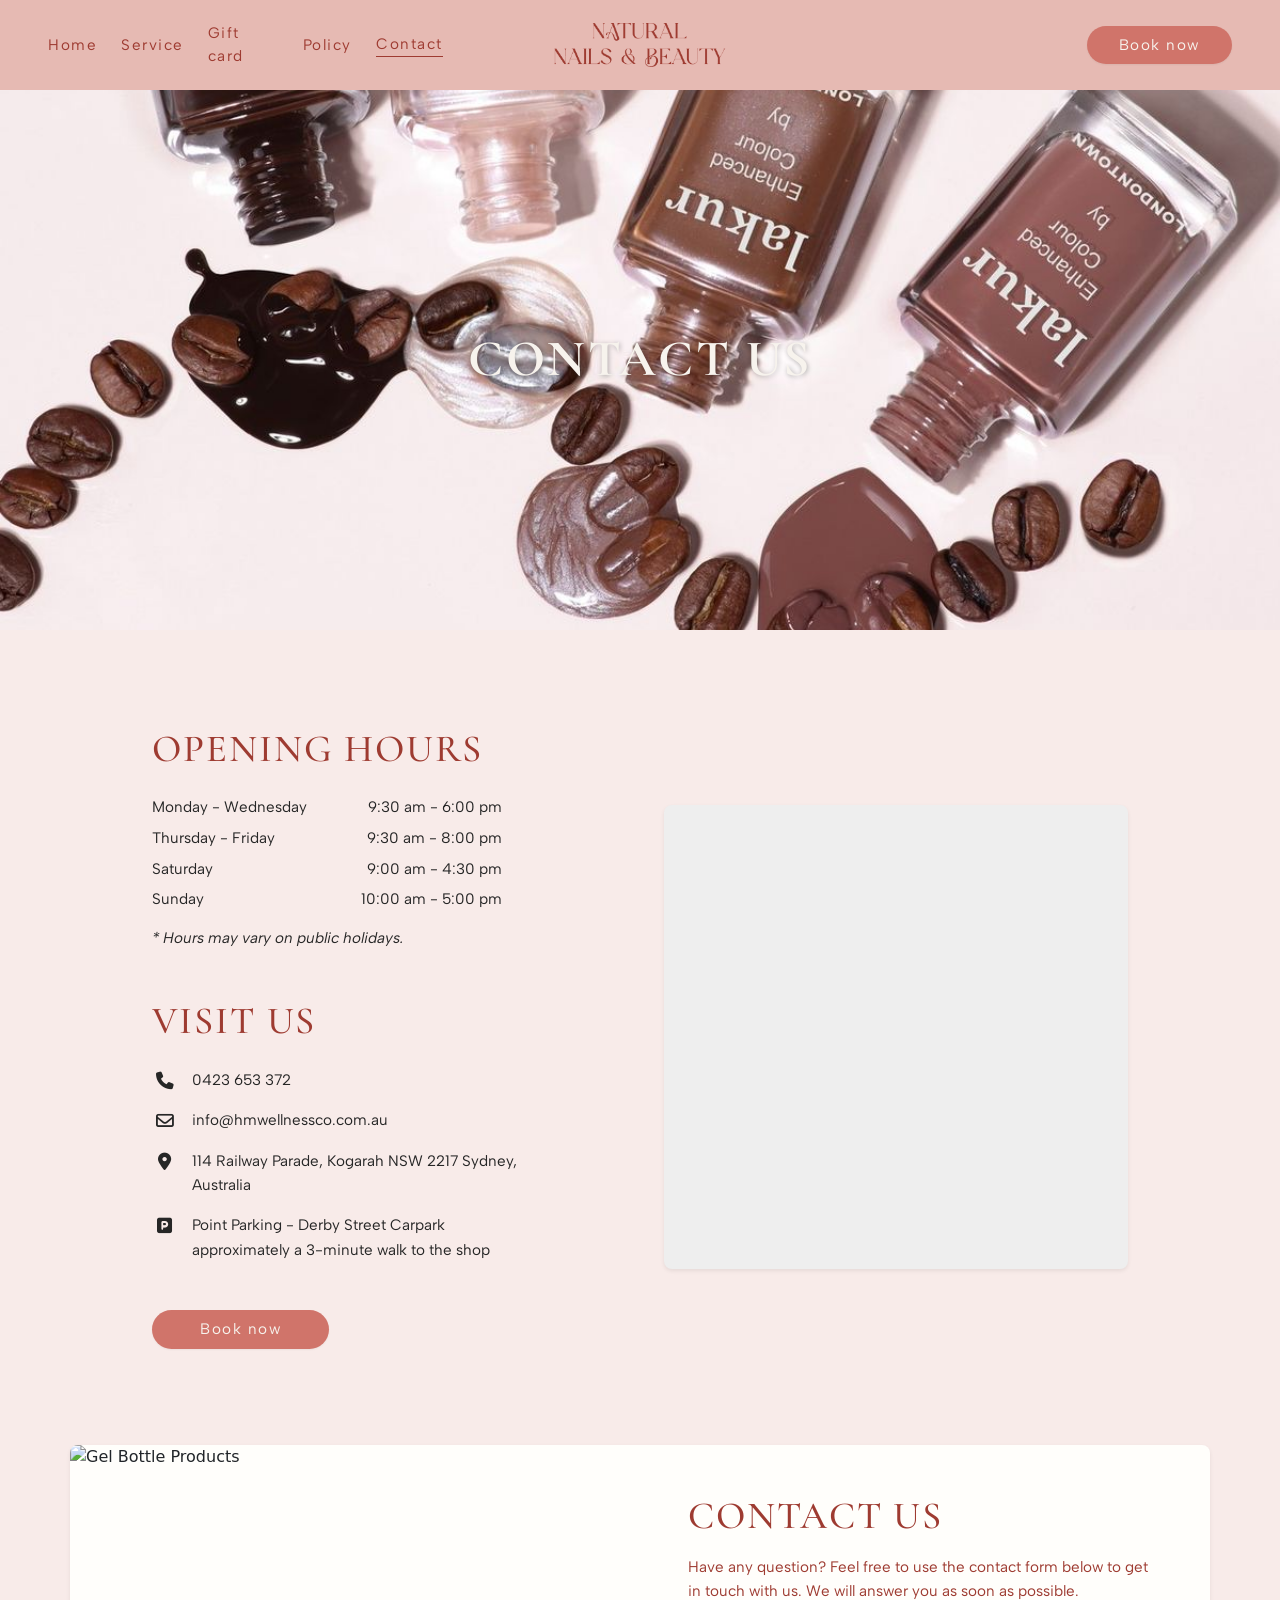
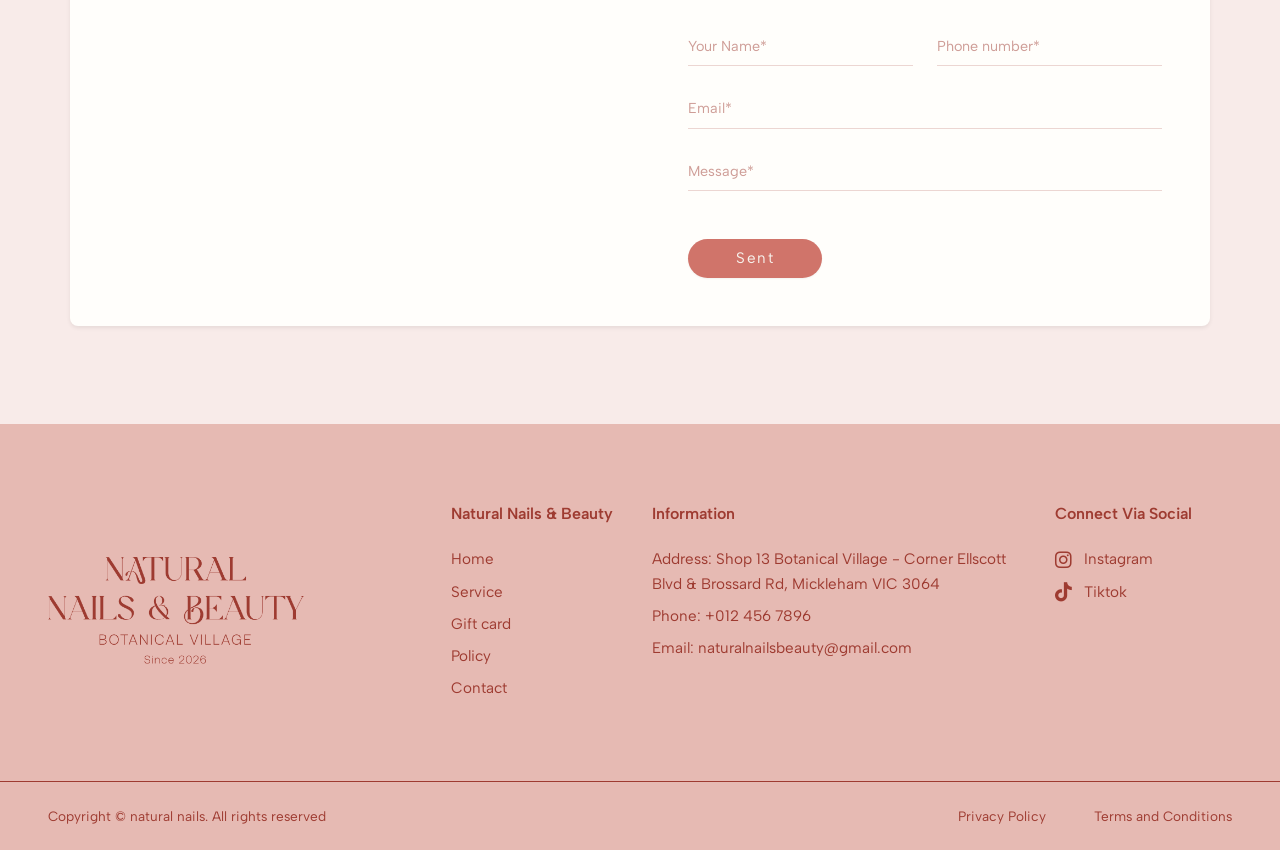
==== contact.html @ 35af9a2f "done contact" ====
<!DOCTYPE html>
<html lang="en">

<head>
    <meta charset="utf-8">
    <meta name="viewport" content="width=device-width, initial-scale=1.0">
    <title>NATURAL NAILS & BEAUTY</title>

    <link rel="stylesheet" href="assets/bootstrap/css/bootstrap.css" />
    <link
        href="https://fonts.googleapis.com/css2?family=Albert+Sans:wght@300;400;600;700&family=Cormorant+Garamond:ital,wght@0,300;0,400;0,500;0,600;0,700;1,300&family=Plus+Jakarta+Sans:wght@300;400;600;700&display=swap"
        rel="stylesheet">
    <link rel="stylesheet" href="https://cdnjs.cloudflare.com/ajax/libs/font-awesome/6.4.0/css/all.min.css" />
    <link href="assets/css/style.css" rel="stylesheet">
    <link href="assets/css/policy.css" rel="stylesheet">
    <link href="assets/css/contact.css" rel="stylesheet">
</head>

<body>
    <header class="fixed-top w-100 header-custom d-flex justify-content-between align-items-center px-4 px-md-5">
        <nav class="d-flex align-items-center gap-3 gap-md-4 w-33 desktop-nav" id="mainNav">
            <a class="nav-link-custom" href="index.html">Home</a>
            <a class="nav-link-custom" href="services.html">Service</a>
            <a class="nav-link-custom" href="giftcard.html">Gift card</a>
            <a class="nav-link-custom" href="policy.html">Policy</a>
            <a class="nav-link-custom nav-link-active" href="contact.html">Contact</a>
        </nav>

        <div class="logo-wrapper d-flex justify-content-center w-33">
            <a href="index.html">
                <img src="assets/images/logo.png" alt="Natural Nails & Beauty Logo" class="logo-img">
            </a>
        </div>

        <div class="w-33 d-flex justify-content-end desktop-nav">
            <button class="btn-custom">Book now</button>
        </div>

        <button class="hamburger-btn d-none" id="hamburgerBtn" aria-label="Toggle menu">
            <span></span>
            <span></span>
            <span></span>
        </button>
    </header>

    <section class="contact-banner-section d-flex justify-content-center align-items-center text-center px-3">
        <img src="assets/images/background4.png" alt="Service Banner" class="hero-bg-img">

        <div class="hero-content">
            <h1 class="hero-title text-uppercase mb-0">
                CONTACT US
            </h1>
        </div>
    </section>

    <section class="contact-info-section py-5">
        <div class="container contact-container py-4 py-md-5">
            <div class="row gx-lg-5 align-items-center">
                
                <div class="col-12 col-md-6 mb-5 mb-md-0 contact-details-col">
                    
                    <div class="mb-5">
                        <h2 class="contact-heading text-uppercase mb-4">OPENING HOURS</h2>
                        <div class="d-flex flex-column gap-2 hours-list">
                            <div class="d-flex justify-content-between">
                                <span>Monday - Wednesday</span>
                                <span>9:30 am - 6:00 pm</span>
                            </div>
                            <div class="d-flex justify-content-between">
                                <span>Thursday - Friday</span>
                                <span>9:30 am - 8:00 pm</span>
                            </div>
                            <div class="d-flex justify-content-between">
                                <span>Saturday</span>
                                <span>9:00 am - 4:30 pm</span>
                            </div>
                            <div class="d-flex justify-content-between">
                                <span>Sunday</span>
                                <span>10:00 am - 5:00 pm</span>
                            </div>
                        </div>
                        <p class="hours-note mt-3 mb-0">* Hours may vary on public holidays.</p>
                    </div>

                    <div>
                        <h2 class="contact-heading text-uppercase mb-4">VISIT US</h2>
                        <ul class="visit-list list-unstyled d-flex flex-column gap-3 mb-5">
                            <li class="d-flex align-items-start">
                                <i class="fa-solid fa-phone contact-icon mt-1"></i>
                                <span>0423 653 372</span>
                            </li>
                            <li class="d-flex align-items-start">
                                <i class="fa-regular fa-envelope contact-icon mt-1"></i>
                                <span>info@hmwellnessco.com.au</span>
                            </li>
                            <li class="d-flex align-items-start">
                                <i class="fa-solid fa-location-dot contact-icon mt-1"></i>
                                <span>114 Railway Parade, Kogarah NSW 2217 Sydney,<br>Australia</span>
                            </li>
                            <li class="d-flex align-items-start">
                                <i class="fa-solid fa-parking contact-icon mt-1"></i>
                                <span>Point Parking - Derby Street Carpark<br>approximately a 3-minute walk to the shop</span>
                            </li>
                        </ul>
                        
                        <button class="btn-custom px-5 py-2">Book now</button>
                    </div>

                </div>

                <div class="col-12 col-md-6">
                    <div class="map-wrapper shadow-sm">
                        <iframe 
                            src="https://www.google.com/maps/embed?pb=!1m18!1m12!1m3!1d3309.843058474272!2d151.1311025757235!3d-33.95484807319409!2m3!1f0!2f0!3f0!3m2!1i1024!2i768!4f13.1!3m3!1m2!1s0x6b12b9d2ab890e71%3A0x6d9f8c88716b17c1!2s114%20Railway%20Pde%2C%20Kogarah%20NSW%202217%2C%20Australia!5e0!3m2!1sen!2s!4v1714445678901!5m2!1sen!2s" 
                            width="100%" 
                            height="100%" 
                            style="border:0;" 
                            allowfullscreen="" 
                            loading="lazy" 
                            referrerpolicy="no-referrer-when-downgrade">
                        </iframe>
                    </div>
                </div>

            </div>
        </div>
    </section>

    <section class="contact-section">
        <div class="container custom-container shadow-sm p-0 contact-wrapper">
            <div class="row g-0">
                <div class="col-12 col-md-6">
                    <div class="contact-img-box">
                        <img src="assets/images/contact.png" alt="Gel Bottle Products" class="img-fluid w-100 h-100 object-fit-cover">
                    </div>
                </div>
                
                <div class="col-12 col-md-6 d-flex align-items-center">
                    <div class="contact-form-box p-4 p-md-5 p-lg-5">
                        <h2 class="contact-title text-uppercase mb-3">CONTACT US</h2>
                        <p class="contact-subtitle mb-4">
                            Have any question? Feel free to use the contact form below to get in touch with us. We will answer you as soon as possible.
                        </p>
                        
                        <form action="#" method="POST">
                            <div class="row mb-4">
                                <div class="col-12 col-md-6 mb-4 mb-md-0">
                                    <input type="text" class="form-control custom-input" placeholder="Your Name*" required>
                                </div>
                                <div class="col-12 col-md-6">
                                    <input type="tel" class="form-control custom-input" placeholder="Phone number*" required>
                                </div>
                            </div>
                            
                            <div class="mb-4">
                                <input type="email" class="form-control custom-input" placeholder="Email*" required>
                            </div>
                            
                            <div class="mb-5">
                                <input type="text" class="form-control custom-input" placeholder="Message*" required>
                            </div>
                            <button type="submit" class="btn-custom px-5">Sent</button>
                        </form>
                    </div>
                </div>
            </div>
        </div>
    </section>

    <footer class="footer-section">
        <div class="container-fluid px-4 px-md-5">
            <div class="row footer-top">
                <div
                    class="col-12 col-lg-4 mb-5 mb-lg-0 footer-brand-col d-flex align-items-center justify-content-center justify-content-lg-start">
                    <a href="index.html" class="d-inline-block">
                        <img src="assets/images/footer-logo.png" alt="Natural Nails & Beauty Logo"
                            class="footer-logo-img">
                    </a>
                </div>

                <div class="col-6 col-md-4 col-lg-2 mb-4 mb-md-0">
                    <h4 class="footer-title">Natural Nails & Beauty</h4>
                    <ul class="footer-links list-unstyled">
                        <li><a href="index.html">Home</a></li>
                        <li><a href="services.html">Service</a></li>
                        <li><a href="giftcard.html">Gift card</a></li>
                        <li><a href="policy.html">Policy</a></li>
                        <li><a href="contact.html">Contact</a></li>
                    </ul>
                </div>

                <div class="col-6 col-md-5 col-lg-4 mb-4 mb-md-0">
                    <h4 class="footer-title">Information</h4>
                    <ul class="footer-info list-unstyled">
                        <li>Address: Shop 13 Botanical Village - Corner Ellscott Blvd & Brossard Rd, Mickleham VIC 3064
                        </li>
                        <li>Phone: +012 456 7896</li>
                        <li>Email: naturalnailsbeauty@gmail.com</li>
                    </ul>
                </div>

                <div class="col-12 col-md-3 col-lg-2">
                    <h4 class="footer-title">Connect Via Social</h4>
                    <ul class="footer-social list-unstyled">
                        <li><a href="#"><i class="fa-brands fa-instagram"></i> Instagram</a></li>
                        <li><a href="#"><i class="fa-brands fa-tiktok"></i> Tiktok</a></li>
                    </ul>
                </div>
            </div>
        </div>
        <div class="footer-bottom d-flex flex-column flex-md-row justify-content-between align-items-center text-center text-md-start px-4 px-md-5">
            <p class="mb-3 mb-md-0">Copyright © natural nails. All rights reserved</p>
            <div class="footer-bottom-links d-flex flex-column flex-md-row gap-3 gap-md-5">
                <a href="#">Privacy Policy</a>
                <a href="#">Terms and Conditions</a>
            </div>
        </div>
    </footer>

    <script src="assets/bootstrap/js/bootstrap.bundle.min.js"></script>
    <script src="assets/js/script.js"></script>
</body>
---- assets/css/style.css ----
:root {
    --primary: #9E3B31;
    --header-bg: #E6BAB3;
    --btn-bg: #D0746A;
    --btn-text: #F7F3ED;
    --bg-light: #FFFEFB;
}

body {
    margin: 0;
    padding: 0;
    overflow-x: hidden;
    width: 100%;
}

.header-custom {
    min-height: 10vh;
    padding-top: 1rem;
    padding-bottom: 1rem;
    background-color: var(--header-bg);
    z-index: 100;
}

.hamburger-btn {
    background: none;
    border: none;
    cursor: pointer;
    padding: 4px;
    flex-direction: column;
    gap: 5px;
    width: 32px;
    flex-shrink: 0;
    position: relative;
    z-index: 101;
}

.hamburger-btn span {
    display: block;
    height: 3px;
    min-height: 3px;
    width: 100%;
    background-color: var(--primary);
    border-radius: 3px;
    transition: transform 0.3s ease, opacity 0.3s ease;
    transform-origin: center;
    flex-shrink: 0;
}

.hamburger-btn.open span:nth-child(1) {
    transform: translateY(8px) rotate(45deg);
}

.hamburger-btn.open span:nth-child(2) {
    opacity: 0;
    transform: scaleX(0);
}

.hamburger-btn.open span:nth-child(3) {
    transform: translateY(-8px) rotate(-45deg);
}

.w-33 {
    width: 33.333333%;
}

.nav-link-custom {
    font-family: 'Albert Sans', sans-serif;
    letter-spacing: 0.1em;
    color: var(--primary);
    text-decoration: none;
    font-weight: 400;
    font-size: 0.95rem;
    transition: opacity 0.3s ease;
}

.nav-link-custom:hover {
    opacity: 0.7;
    color: var(--primary);
}

.nav-link-active {
    border-bottom: 1px solid var(--primary);
}

.btn-custom {
    font-family: 'Albert Sans', sans-serif;
    letter-spacing: 0.1em;
    background-color: var(--btn-bg);
    color: var(--btn-text);
    border-radius: 50px;
    border: none;
    padding: 0.5rem 2rem;
    font-size: 0.95rem;
    transition: opacity 0.3s ease;
    box-shadow: 0 1px 2px 0 rgba(0, 0, 0, 0.05);
}

.btn-custom:hover {
    opacity: 0.9;
    color: var(--btn-text);
}

.logo-img {
    max-height: clamp(45px, 5vh, 70px);
    width: auto;
    object-fit: contain;
}

.hero-section {
    position: relative;
    min-height: 100vh;
    padding-top: 10vh;
    overflow: hidden;
}

.hero-bg-img {
    position: absolute;
    top: 0;
    left: 0;
    width: 100%;
    height: 100%;
    object-fit: cover;
    z-index: -1;
}

.hero-content {
    position: relative;
    z-index: 1;
}

.hero-title {
    font-family: 'Cormorant Garamond', serif;
    color: var(--btn-text);
    font-size: clamp(2rem, 4vw, 3.5rem);
    font-weight: 700;
    letter-spacing: 0.05em;
    line-height: 1.2;
    text-shadow: 1px 1px 5px rgba(0, 0, 0, 0.3);
}

.service-section {
    background-color: #F7ECE8;
    padding-bottom: 2rem;
}

.service-ticker {
    background-color: var(--bg-light);
    padding: 30px 0;
    border-bottom: 1px solid rgba(158, 59, 49, 0.1);
    overflow: hidden;
    width: 100%;
}

.ticker-content {
    display: flex;
    width: max-content;
    transition: all 0.3s ease;
}

.ticker-list {
    display: flex;
    gap: 80px; 
    padding-right: 80px; 
    flex-shrink: 0; 
}

.ticker-list span {
    font-family: 'Albert Sans', sans-serif;
    color: var(--primary);
    font-size: 0.95rem;
    font-weight: 400;
    white-space: nowrap;
}

.ticker-content.running {
    animation: tickerLoop 35s linear infinite;
}

@media (hover: hover) {
    .ticker-content.running:hover {
        animation-play-state: paused;
        cursor: pointer;
    }
}

.ticker-content.running:active {
    animation-play-state: paused;
}

@keyframes tickerLoop {
    0% { transform: translateX(0); }
    100% { transform: translateX(-50%); }
}

.ticker-content.static-center {
    width: 100%;
    justify-content: center;
}
.ticker-content.static-center .ticker-list {
    padding-right: 0; 
}

.service-track {
    flex-wrap: nowrap;
    transition: transform 0.4s cubic-bezier(0.25, 0.46, 0.45, 0.94);
    will-change: transform;
}

.service-track::-webkit-scrollbar {
    display: none;
}

.service-title {
    font-family: 'Cormorant Garamond', serif;
    padding-top: 30px;
    color: var(--primary);
    font-size: clamp(2rem, 4vw, 3.5rem);
    font-weight: 700;
    letter-spacing: 0.05em;
}

.price-list-link {
    font-family: 'Albert Sans', sans-serif;
    color: var(--primary);
    text-decoration: none;
    font-size: 0.95rem;
    padding-bottom: 2px;
    margin-bottom: 0.5rem;
    transition: all 0.3s ease;
    display: inline-flex;
    align-items: center;
}

.price-list-link:hover {
    opacity: 0.8;
    color: var(--primary);
}

.link-text {
    border-bottom: 1px solid var(--primary);
    padding-bottom: 2px;
}

.link-arrow {
    opacity: 0;
    max-width: 0;
    transform: translateX(-10px);
    transition: all 0.3s ease;
    overflow: hidden;
}

.price-list-link:hover .link-arrow {
    opacity: 1;
    max-width: 20px;
    transform: translateX(6px);
}

.service-img {
    border-radius: 10px;
    width: 100%;
    aspect-ratio: 1 / 1;
    object-fit: cover;
}

.service-name {
    font-family: 'Cormorant Garamond';
    color: var(--primary);
    font-size: 1.5rem;
    font-weight: 500;
}

.service-carousel-wrapper {
    position: relative;
}

.service-track-outer {
    overflow: hidden;
}

.nav-btn {
    position: absolute;
    top: 40%;
    transform: translateY(-50%);
    width: 40px;
    height: 40px;
    border-radius: 50%;
    background-color: var(--header-bg);
    color: #fff;
    border: none;
    font-size: 0.8rem;
    display: flex;
    justify-content: center;
    align-items: center;
    padding: 0;
    cursor: pointer;
    z-index: 10;
    transition: background-color 0.3s ease;
}

@media (hover: hover) {
    .nav-btn:hover {
        background-color: var(--btn-bg);
    }

    .nav-btn:disabled:hover {
        background-color: var(--header-bg);
    }
}

.nav-btn:active {
    background-color: var(--btn-bg);
    transform: translateY(-50%) scale(0.95);
}

.nav-btn:disabled:active {
    background-color: var(--header-bg);
    transform: translateY(-50%) scale(1);
}

.nav-btn:disabled {
    opacity: 0.3;
    background-color: var(--header-bg);
}

.prev-btn {
    left: -60px;
}

.next-btn {
    right: -60px;
}

.about-us-section {
    position: relative;
    width: 100%;
}

.salons-banner {
    background-color: var(--header-bg);
    padding: 15px 50px;
    color: var(--primary);
}

.banner-brand {
    display: flex;
    justify-content: center;
    align-items: center;
}

.banner-logo-img {
    max-height: clamp(30px, 4vh, 45px);
    width: auto;
    object-fit: contain;
}

.banner-tagline {
    font-family: 'Cormorant Garamond', serif;
    font-style: italic;
    font-size: 1.5rem;
    font-weight: 500;
}

.salons-content {
    background-color: #F7ECE8;
    display: flex;
    flex-direction: column;
    justify-content: center;
    padding: 5rem 10%;
}

.salons-title {
    font-family: 'Cormorant Garamond', serif;
    color: var(--primary);
    font-size: clamp(2.5rem, 4vw, 3.5rem);
    font-weight: 600;
    letter-spacing: 0.05em;
    margin-bottom: 1.5rem;
}

.salons-desc {
    font-family: 'Albert Sans', sans-serif;
    color: #262626;
    font-size: 0.95rem;
    line-height: 1.6;
    margin-bottom: 2.5rem;
    font-weight: 400;
}

.salons-subtitle {
    font-family: 'Albert Sans', sans-serif;
    color: var(--primary);
    font-size: 1rem;
    font-weight: 600;
    margin-bottom: 1rem;
}

.hours-list {
    font-family: 'Albert Sans', sans-serif;
    color: #262626;
    font-size: 0.95rem;
    margin-bottom: 1rem;
    max-width: 450px;
}

.hours-note {
    font-family: 'Albert Sans', sans-serif;
    color: #262626;
    font-size: 0.95rem;
    margin-bottom: 2.5rem;
}

.location-text {
    font-family: 'Albert Sans', sans-serif;
    color: #262626;
    font-size: 0.95rem;
    line-height: 1.5;
    max-width: 90%;
    margin-bottom: 0;
}

.salons-image-wrapper {
    height: 100%;
    min-height: 400px;
}

.salons-image {
    width: 100%;
    height: 100%;
    object-fit: cover;
    display: block;
}

.transport-section {
    background-color: var(--bg-light); 
    padding: 5rem 0 8rem 0; 
    overflow: hidden;
}

.transport-title {
    font-family: 'Cormorant Garamond', serif;
    color: var(--primary);
    font-size: clamp(1.8rem, 2.5vw, 2.5rem);
    font-weight: 500;
    letter-spacing: 0.05em;
    line-height: 1.4;
    margin-bottom: 1.5rem;
}

.transport-img {
    width: 100%;
    max-width: 320px;
    border-radius: 12px;
    object-fit: cover;
}

.gallery-section {
    background-color: #F7ECE8; 
    padding: 5rem 0;
    overflow: hidden;
}

.gallery-title {
    font-family: 'Cormorant Garamond', serif;
    color: var(--primary);
    font-size: clamp(2rem, 3.5vw, 3rem);
    font-weight: 700;
    letter-spacing: 0.05em;
}

.nav-btn-gallery {
    width: 40px;
    height: 40px;
    border-radius: 50%;
    background-color: var(--header-bg);
    color: #fff;
    border: none;
    display: flex;
    justify-content: center;
    align-items: center;
    cursor: pointer;
    transition: background-color 0.3s ease, transform 0.2s ease;
}

@media (hover: hover) {
    .nav-btn-gallery:hover {
        background-color: var(--btn-bg);
    }

    .nav-btn-gallery:disabled:hover {
        background-color: var(--header-bg);
        transform: none;
    }
}

.nav-btn-gallery:active {
    transform: scale(0.95);
}

.nav-btn-gallery:disabled {
    opacity: 0.3;
    cursor: default;
    background-color: var(--header-bg);
}

.gallery-carousel-wrapper {
    width: calc(100% + 3rem); 
    margin-right: -3rem; 
    overflow: hidden;
}

.gallery-track {
    display: flex;
    flex-wrap: nowrap;
    gap: 1.5rem;
    transition: transform 0.5s cubic-bezier(0.25, 0.46, 0.45, 0.94);
    padding-right: 3rem; 
}

.gallery-item {
    flex: 0 0 28%; 
    height: 350px;
    border-radius: 12px;
    overflow: hidden;
}

.gallery-img {
    width: 100%;
    height: 100%;
    object-fit: cover;
    display: block;
    transition: transform 0.4s ease;
}

.gallery-img:hover {
    transform: scale(1.05);
}

.footer-section {
    background-color: var(--header-bg);
    color: var(--primary);
    padding-top: 5rem;
}

.footer-top {
    padding-bottom: 4rem;
}

.footer-logo-img {
    width: clamp(250px, 20vw, 450px);
    height: auto;
    object-fit: contain;
}

.footer-title {
    font-family: 'Albert Sans', sans-serif;
    font-size: 1rem;
    font-weight: 600;
    margin-bottom: 1.5rem;
}

.footer-links li,
.footer-info li,
.footer-social li {
    font-family: 'Albert Sans', sans-serif;
    font-size: 0.95rem;
    margin-bottom: 0.5rem;
    line-height: 1.6;
}

.footer-links a,
.footer-social a,
.footer-bottom a {
    color: var(--primary);
    text-decoration: none;
    transition: opacity 0.3s ease;
}

.footer-social i {
    margin-right: 8px;
    font-size: 1.2rem;
    vertical-align: middle;
}

.footer-bottom {
    border-top: 1px solid #9E3B31; 
    padding: 1.5rem;
    font-family: 'Albert Sans', sans-serif;
    font-size: 0.85rem;
    width: 100%;
}

.footer-bottom p {
    margin: 0;
}

@media (hover: hover) {
    .footer-links a:hover,
    .footer-social a:hover,
    .footer-bottom a:hover {
        opacity: 0.7;
    }
}

@media (min-width: 768px) {
    .img-left {
        transform: translateY(30px);
    }
    .img-right {
        transform: translateY(-30px); 
    }
    .transport-content {
        padding: 0 2rem;
    }
}

@media (max-width: 1024px) and (min-width: 768px) {
    .desktop-nav {
        display: none !important;
    }

    .hamburger-btn {
        display: flex !important;
        width: 50px !important;
        gap: 7px !important;
        padding: 6px !important;
    }

    .hamburger-btn span {
        height: 4px !important;
        min-height: 4px !important;
        border-radius: 4px !important;
    }

    .hamburger-btn.open span:nth-child(1) {
        transform: translateY(11px) rotate(45deg) !important;
    }

    .hamburger-btn.open span:nth-child(2) {
        opacity: 0 !important;
        transform: scaleX(0) !important;
    }

    .hamburger-btn.open span:nth-child(3) {
        transform: translateY(-11px) rotate(-45deg) !important;
    }

    .logo-wrapper {
        justify-content: flex-start !important;
        width: auto !important;
        position: relative;
        z-index: 101;
    }

    .header-custom {
        align-items: center !important;
    }

    #mainNav {
        position: fixed;
        top: 0;
        left: 0;
        width: 100%;
        height: 100vh;
        background-color: var(--header-bg);
        flex-direction: column;
        align-items: flex-start !important;
        justify-content: flex-start;
        padding: 12rem 2rem 2rem;
        gap: 1.5rem;
        box-shadow: 0 8px 24px rgba(158, 59, 49, 0.1);
        transform: translateY(-110%);
        transition: transform 0.35s cubic-bezier(0.4, 0, 0.2, 1);
        z-index: 99;
    }

    #mainNav.open {
        display: flex !important;
        transform: translateY(0);
    }

    #mainNav .nav-link-custom {
        font-size: 2rem;
        border-bottom: none;
        width: auto;
    }

    #mainNav .nav-link-active {
        border-bottom: 2px solid var(--primary) !important;
    }

    .hero-title {
        font-size: clamp(2.5rem, 5vw, 3.5rem);
    }

    .service-ticker .ticker-content {
        justify-content: flex-start !important; 
        gap: 40px; 
        overflow-x: auto; 
        padding: 0 30px !important; 
        -webkit-overflow-scrolling: touch; 
    }

    .service-ticker .ticker-content::-webkit-scrollbar {
        display: none; 
    }

    .service-title {
        font-size: 2.8rem;
    }

    .service-carousel-wrapper {
        padding: 0 45px;
    }

    .nav-btn {
        display: flex !important;
    }

    .prev-btn {
        left: 0px;
    }

    .next-btn {
        right: 0px;
    }

    .about-us-section .salons-content, 
    .about-us-section .salons-image-wrapper {
        flex: 0 0 100% !important;
        max-width: 100% !important;
        width: 100% !important;
    }

    .salons-content {
        padding: 3.5rem 6%;
        order: 2; 
    }

    .salons-title {
        font-size: 2.5rem;
    }

    .salons-image-wrapper {
        order: 1; 
        height: 450px;
        min-height: 450px;
        padding: 0;
    }

    .transport-section {
        padding: 4rem 0 6rem 0;
    }

    .transport-img {
        max-width: 240px;
    }

    .img-left {
        transform: translateY(20px);
    }

    .img-right {
        transform: translateY(-20px);
    }

    .transport-content {
        padding: 0 1rem;
    }

    .transport-title {
        font-size: clamp(1.5rem, 2.2vw, 2rem);
    }

    .gallery-section {
        padding: 4rem 0;
    }

    .gallery-title {
        font-size: 2.2rem;
    }

    .gallery-item {
        flex: 0 0 42%;
        height: 300px;
    }

    .gallery-carousel-wrapper {
        width: calc(100% + 3rem); 
        margin-right: -3rem;      
    }

    .gallery-track {
        gap: 1rem;
        padding-right: 3rem;     
    }

    .footer-section {
        padding-top: 4rem;
    }

    .footer-logo-img {
        width: clamp(200px, 25vw, 320px);
    }

    .footer-top {
        padding-bottom: 3rem;
    }
}

@media (max-width: 767px) {
    .desktop-nav {
        display: none !important;
    }

    .hamburger-btn {
        display: flex !important;
    }

    .logo-wrapper {
        justify-content: flex-start !important;
        width: auto !important;
        position: relative;
        z-index: 101;
    }

    .header-custom {
        align-items: center !important;
        padding: 0 1.5rem;
    }

    #mainNav {
        position: fixed;
        top: 0;
        left: 0;
        width: 100%;
        height: 100vh;
        background-color: var(--header-bg);
        flex-direction: column;
        align-items: flex-start !important;
        justify-content: flex-start;
        padding: 8rem 1.5rem;
        gap: 1.5rem;
        box-shadow: 0 8px 24px rgba(158, 59, 49, 0.1);
        transform: translateY(-110%);
        transition: transform 0.35s cubic-bezier(0.4, 0, 0.2, 1);
        z-index: 99;
    }

    #mainNav.open {
        display: flex !important;
        transform: translateY(0);
    }

    #mainNav .nav-link-custom {
        font-size: 1.4rem;
        border-bottom: none;
        width: auto;
    }

    #mainNav .nav-link-active {
        border-bottom: 2px solid var(--primary) !important;
    }

    .hero-section {
        min-height: 55vh;
        padding-top: 12vh;
    }

    .hero-title {
        font-size: 2rem;
        line-height: 1.2;
        margin-bottom: 1.5rem !important;
    }

    .service-section .d-flex.justify-content-between.align-items-end {
        flex-direction: column;
        align-items: flex-start !important;
        gap: 8px;
    }

    .service-title {
        font-size: 2rem;
        padding-top: 15px;
    }

    .service-ticker .ticker-content {
        justify-content: flex-start !important;
        gap: 30px;
        overflow-x: auto;
        padding: 0 20px !important;
        -webkit-overflow-scrolling: touch;
    }

    .service-ticker .ticker-content::-webkit-scrollbar {
        display: none;
    }

    .service-carousel-wrapper {
        padding: 0 45px;
    }

    .service-track-outer {
        overflow: hidden;
    }

    .service-track {
        flex-wrap: nowrap;
        margin: 0;
        gap: 0;
    }

    .service-track>div[class*="col-"] {
        flex: 0 0 100%;
        max-width: 100%;
        padding: 0 10px;
    }

    .nav-btn {
        display: flex !important;
        width: 35px;
        height: 35px;
    }

    .prev-btn {
        left: 0px;
    }

    .next-btn {
        right: 0px;
    }

    .salons-banner {
        padding: 12px 20px;
        text-align: center;
    }

    .banner-tagline {
        font-size: 1.1rem;
    }

    .salons-content {
        padding: 2.5rem 6%;
        order: 2;
    }

    .salons-title {
        font-size: 2rem;
        margin-bottom: 1rem;
    }

    .salons-desc {
        font-size: 0.9rem;
        margin-bottom: 2rem;
    }

    .salons-subtitle {
        font-size: 0.95rem;
    }

    .hours-list {
        font-size: 0.88rem;
        max-width: 100%;
    }

    .hours-list .row {
        flex-wrap: nowrap;
    }

    .hours-list .col-6 {
        font-size: 0.85rem;
        padding-right: 4px;
    }

    .hours-note {
        font-size: 0.85rem;
        margin-bottom: 2rem;
    }

    .location-text {
        font-size: 0.88rem;
        max-width: 100%;
    }

    .salons-image-wrapper {
        min-height: 260px;
        order: 1;
    }

    .transport-section {
        padding: 3rem 0 4rem 0;
    }

    .transport-title {
        font-size: 1.5rem;
        letter-spacing: 0.03em;
        margin-bottom: 1rem;
    }

    .transport-img {
        max-width: 200px;
    }

    .img-left,
    .img-right {
        transform: none;
    }

    .transport-section .row {
        flex-direction: row;
        flex-wrap: wrap;
    }

    .transport-section .col-12.col-md-3 {
        flex: 0 0 50%;
        max-width: 50%;
    }

    .transport-section .col-12.col-md-6 {
        order: -1;
        flex: 0 0 100%;
        max-width: 100%;
        margin-bottom: 2rem;
    }

    .transport-content {
        padding: 0 0.5rem;
    }

    .gallery-section {
        padding: 3rem 0;
    }

    .gallery-title {
        font-size: 1.8rem;
    }

    .gallery-carousel-wrapper {
        width: calc(100% + 1.5rem);
        margin-right: -1.5rem;
    }

    .gallery-track {
        gap: 0.75rem;
        padding-right: 1.5rem;
    }

    .gallery-item {
        flex: 0 0 78%;
        height: 260px;
    }

    .footer-section {
        padding-top: 3rem;
    }

    .footer-top {
        padding-bottom: 2rem;
    }

    .footer-logo-img {
        width: clamp(180px, 55vw, 260px);
    }

    .footer-brand-col {
        margin-bottom: 2.5rem !important;
    }

    .footer-title {
        font-size: 0.95rem;
        margin-bottom: 1rem;
    }

    .footer-links li,
    .footer-info li,
    .footer-social li {
        font-size: 0.88rem;
        margin-bottom: 0.4rem;
    }

    .footer-top .col-6 {
        margin-bottom: 2rem !important;
    }

    .footer-top .col-12.col-md-3 {
        padding-top: 0.5rem;
    }

    .footer-bottom {
        padding: 1.2rem 0;
        font-size: 0.8rem;
        gap: 0.75rem;
    }

    .footer-bottom-links {
        gap: 1rem !important;
    }
}
---- assets/css/policy.css ----
.policy-banner-section {
    position: relative;
    height: 70vh; 
    padding-top: 10vh; 
    overflow: hidden;
    width: 100%;
}

.policy-content-section {
    padding: 100px 0;
    background-color: #F7ECE8;
}

.policy-container {
    max-width: 1000px;
}

.policy-title {
    font-family: 'Cormorant Garamond', serif;
    font-size: clamp(2rem, 3vw, 2.5rem);
    color: var(--primary);
    font-weight: 500;
    letter-spacing: 0.05em;
    margin-bottom: 2rem;
}

.policy-accordion .accordion-item {
    background-color: transparent;
    border: none;
    border-radius: 0;
    margin-bottom: 0; 
}

.policy-accordion .accordion-header {
    border-bottom: 1px solid var(--primary);
}

.policy-accordion .accordion-button {
    background-color: transparent;
    color: var(--primary);
    font-family: 'Albert Sans', sans-serif;
    font-weight: 700;
    font-size: 0.95rem;
    text-transform: uppercase;
    padding: 1.25rem 0;
    box-shadow: none !important;
    border: 0;
    outline: none !important;
    -webkit-tap-highlight-color: transparent;
    transition: color 0.3s ease; 
}

.policy-accordion .accordion-button:not(.collapsed) {
    color: var(--primary);
    background-color: transparent;
    box-shadow: none;
}

.policy-accordion .accordion-button::after {
    background-image: none; 
    font-family: "Font Awesome 6 Free";
    font-weight: 900;
    content: "\f078"; 
    color: var(--primary); 
    font-size: 1rem;
    display: flex;
    align-items: center;
    justify-content: center;
    transition: transform 0.35s ease; 
}

.policy-accordion .accordion-button:not(.collapsed)::after {
    transform: rotate(-180deg);
}

.policy-accordion .accordion-collapse.collapsing {
    transition: height 0.35s ease-in-out;
    will-change: height;
}

.policy-accordion .accordion-body {
    padding: 1.5rem; 
    background-color: transparent; 
    font-family: 'Albert Sans', sans-serif;
    font-size: 0.95rem;
    color: #555;
    line-height: 1.8;
    text-align: left;
}

.cancellation-list {
    list-style: none; 
    padding: 0;
    margin: 0 auto;
    max-width: 1000px;
    font-family: 'Albert Sans', sans-serif;
    font-size: 0.95rem;
    color: #555;
    line-height: 1.8;
}

.cancellation-list li {
    position: relative;
    padding-left: 1.2rem;
    margin-bottom: 1rem;
}

.cancellation-list li::before {
    content: "\2022"; 
    color: var(--primary);
    font-size: 1.2rem;
    position: absolute;
    left: 0;
    top: -2px; 
}

.cancellation-list strong {
    color: var(--primary);
    font-weight: 700;
}

.contact-section {
    background-color: #F8EBE9; 
    padding-bottom: 50px;
}

.contact-wrapper {
    background-color: var(--bg-light); 
    border-radius: 8px; 
    overflow: hidden; 
    margin-bottom: 3rem;
}

.contact-img-box {
    min-height: 300px; 
}

.contact-title {
    font-family: 'Cormorant Garamond', serif;
    font-size: clamp(2rem, 3vw, 2.5rem);
    color: var(--primary);
    font-weight: 500;
    letter-spacing: 0.05em;
}

.contact-subtitle {
    font-family: 'Albert Sans', sans-serif;
    font-size: 0.95rem;
    color: var(--primary);
    line-height: 1.6;
    font-weight: 400;
}

.custom-input {
    border: none;
    border-bottom: 1px solid rgba(158, 59, 49, 0.2); 
    border-radius: 0; 
    padding: 0.5rem 0; 
    background-color: transparent;
    font-family: 'Albert Sans', sans-serif;
    font-size: 0.9rem;
    color: #6E6E6E;
    box-shadow: none !important; 
    transition: border-color 0.3s ease;
}

.custom-input::placeholder {
    color: rgba(158, 59, 49, 0.5); 
}

.custom-input:focus {
    border-bottom: 1px solid var(--primary); 
    background-color: transparent;
}

@media (max-width: 1024px) and (min-width: 768px) {
    .policy-banner-section{
        height: 50vh;
    }
}

@media (max-width: 767px) {
    .policy-banner-section{
        height: 40vh;
    }

    .policy-content-section{
        padding: 50px 0;
    }

    .policy-accordion .accordion-body{
        padding: 1.5rem 0 1.5rem 1.5rem;
    }

    .contact-img-box {
        height: 300px; 
        min-height: 300px; 
    }
}
---- assets/css/contact.css ----
.contact-banner-section {
    position: relative;
    height: 70vh; 
    padding-top: 10vh; 
    overflow: hidden;
    width: 100%;
}

.contact-info-section {
    background-color: #F8EBE9; 
    min-height: 60vh;
}

.contact-container {
    max-width: 1000px;
}

.contact-heading {
    font-family: 'Cormorant Garamond', serif;
    font-size: clamp(2rem, 3vw, 2.5rem);
    color: var(--primary);
    font-weight: 500;
    letter-spacing: 0.05em;
}

.contact-details-col {
    padding-right: 2rem; 
}

.hours-list {
    font-family: 'Albert Sans', sans-serif;
    font-size: 0.95rem;
    color: #262626;
    font-weight: 400;
    max-width: 350px;
}

.hours-note {
    font-family: 'Albert Sans', sans-serif;
    font-size: 0.95rem;
    color: #262626;
    font-style: italic;
}

.visit-list {
    font-family: 'Albert Sans', sans-serif;
    font-size: 0.95rem;
    color: #262626;
    line-height: 1.6;
}

.contact-icon {
    color: #262626;
    font-size: 1.1rem;
    width: 25px; 
    text-align: center;
    margin-right: 15px;
}

.map-wrapper {
    width: 100%;
    aspect-ratio: 1 / 1; 
    border-radius: 8px;
    overflow: hidden;
    background-color: #eee; 
}

@media (max-width: 1024px) and (min-width: 768px) {
    .contact-banner-section{
        height: 50vh;
    }
}

@media (max-width: 767px) {
    .contact-banner-section{
        height: 40vh;
    }
}
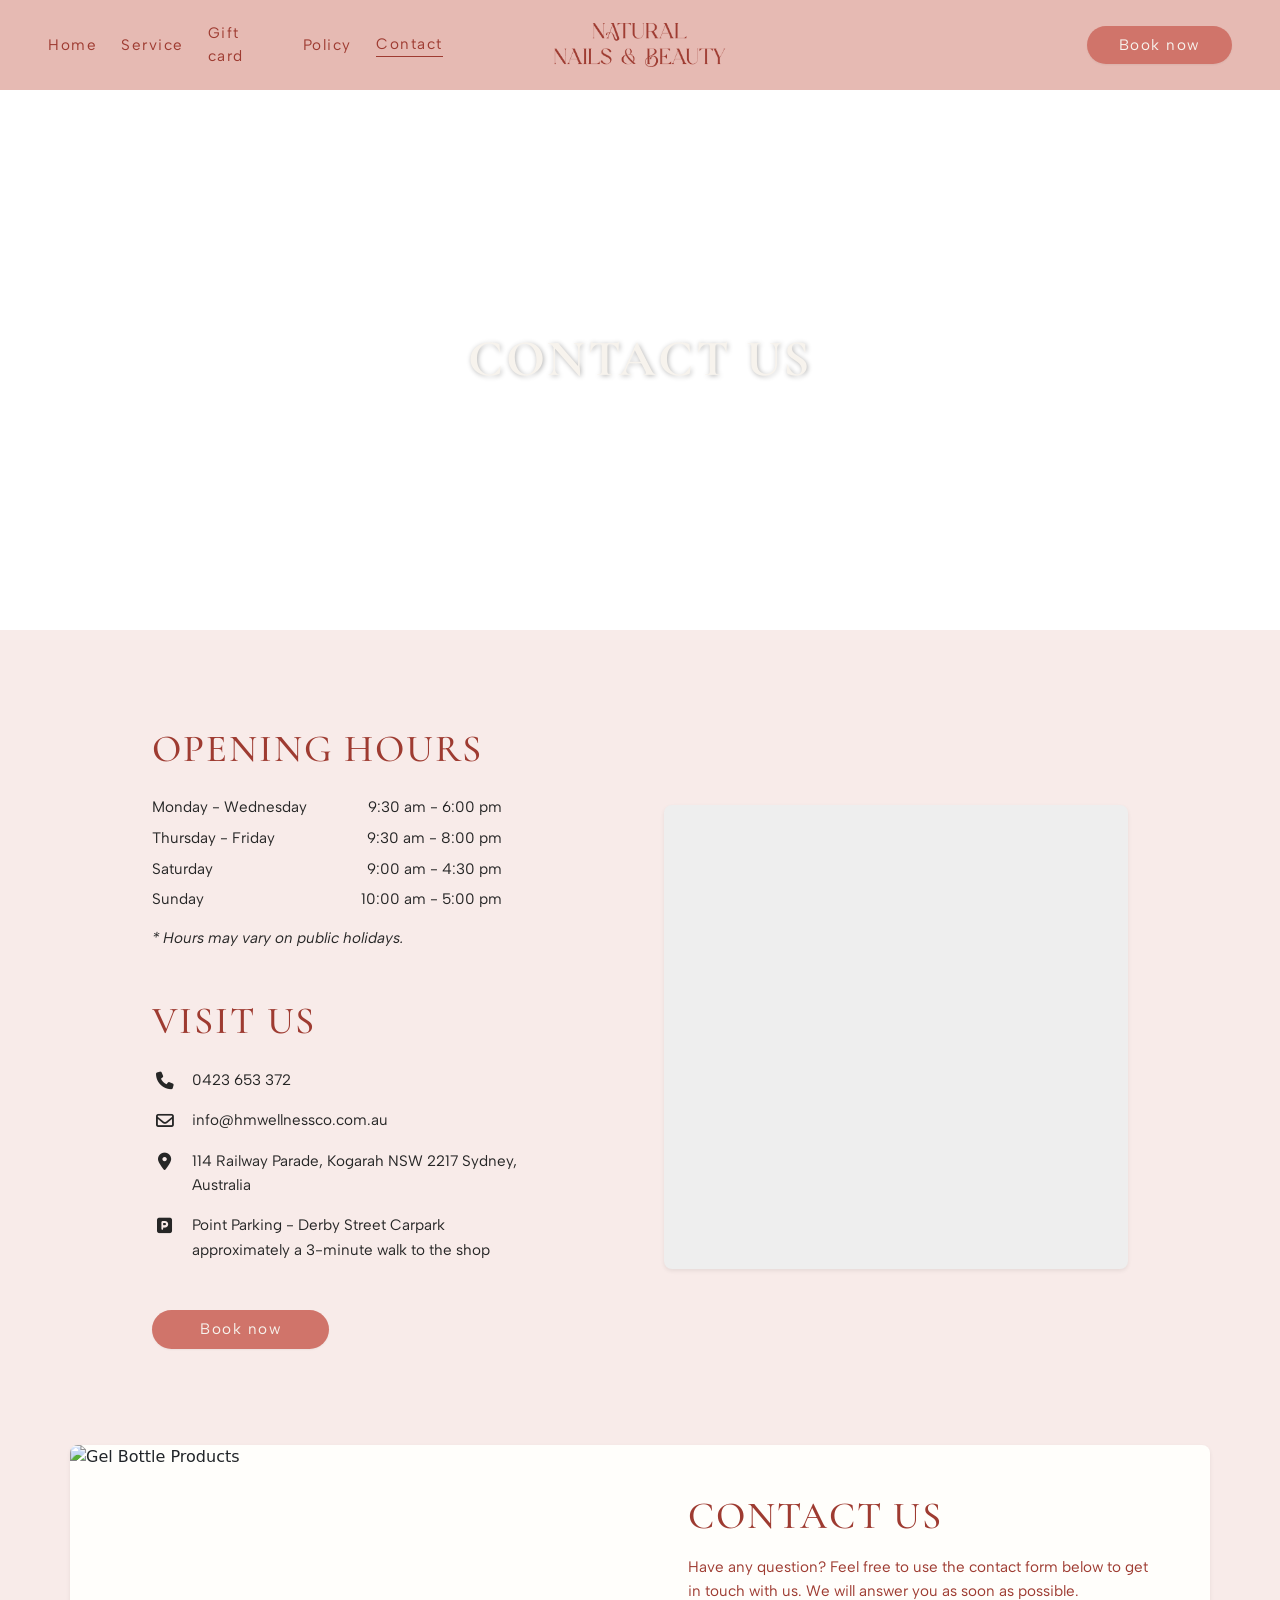
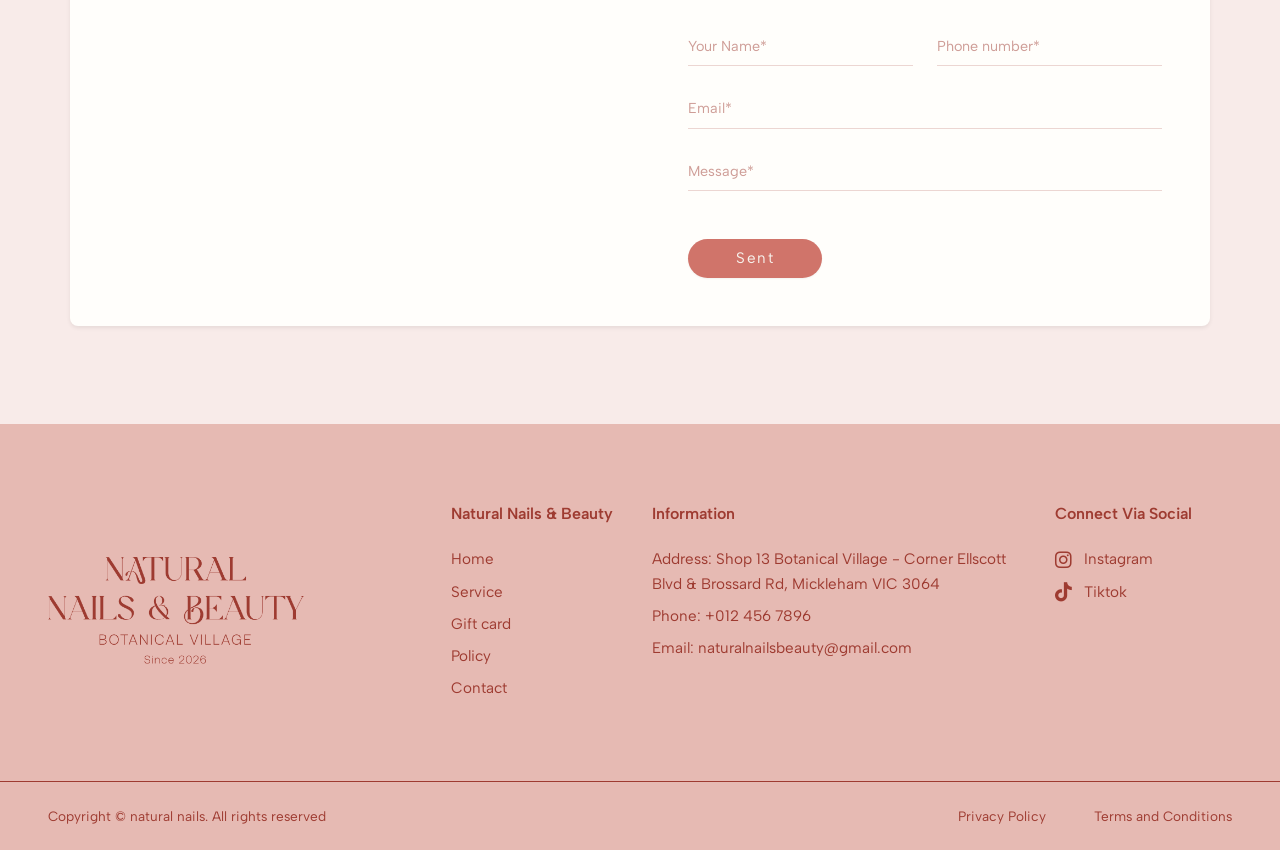
==== commit 992f8172: "change image" ====
--- a/contact.html
+++ b/contact.html
@@ -44,7 +44,7 @@
     </header>
 
     <section class="contact-banner-section d-flex justify-content-center align-items-center text-center px-3">
-        <img src="assets/images/background4.png" alt="Service Banner" class="hero-bg-img">
+        <img src="assets/images/background5.png" alt="Service Banner" class="hero-bg-img">
 
         <div class="hero-content">
             <h1 class="hero-title text-uppercase mb-0">
--- a/assets/css/style.css
+++ b/assets/css/style.css
@@ -154,7 +154,6 @@
 .ticker-content {
     display: flex;
     width: max-content;
-    transition: all 0.3s ease;
 }
 
 .ticker-list {
@@ -695,9 +694,7 @@
     .service-ticker .ticker-content {
         justify-content: flex-start !important; 
         gap: 40px; 
-        overflow-x: auto; 
         padding: 0 30px !important; 
-        -webkit-overflow-scrolling: touch; 
     }
 
     .service-ticker .ticker-content::-webkit-scrollbar {
@@ -886,9 +883,7 @@
     .service-ticker .ticker-content {
         justify-content: flex-start !important;
         gap: 30px;
-        overflow-x: auto;
         padding: 0 20px !important;
-        -webkit-overflow-scrolling: touch;
     }
 
     .service-ticker .ticker-content::-webkit-scrollbar {
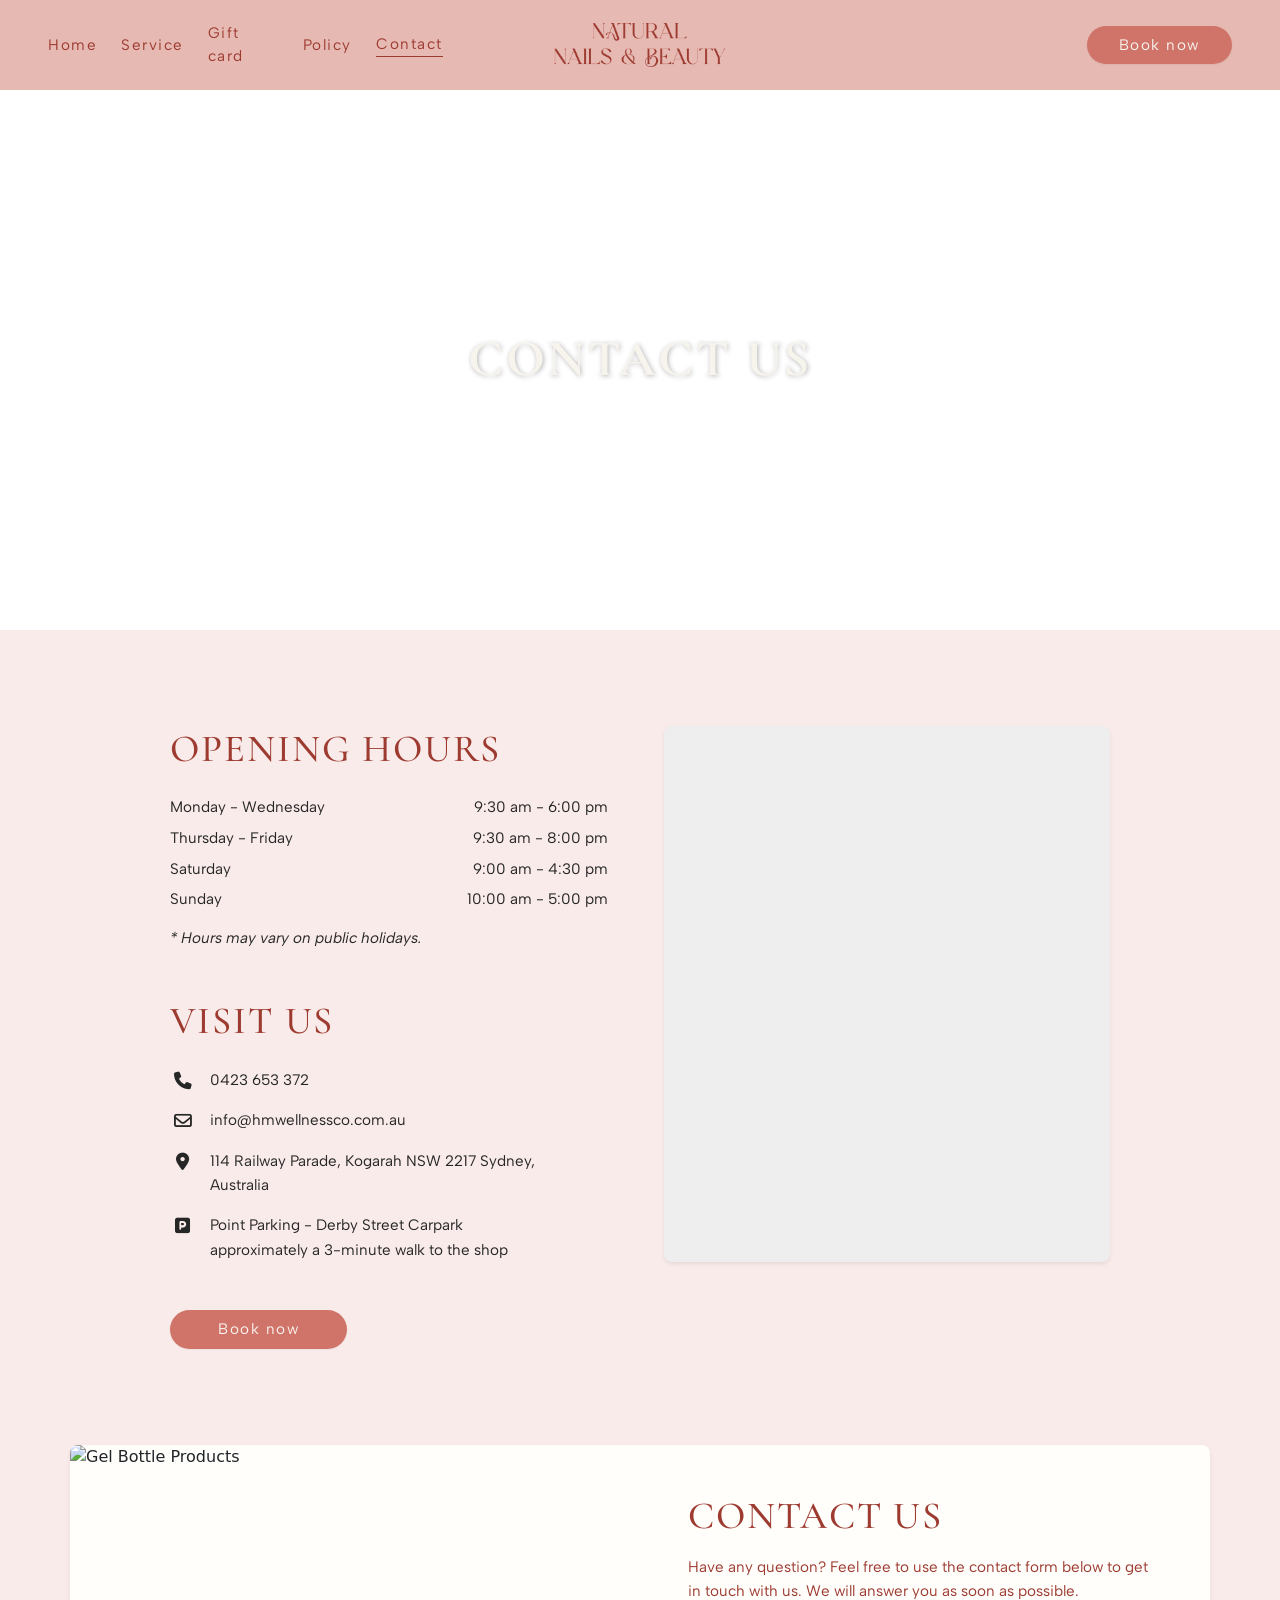
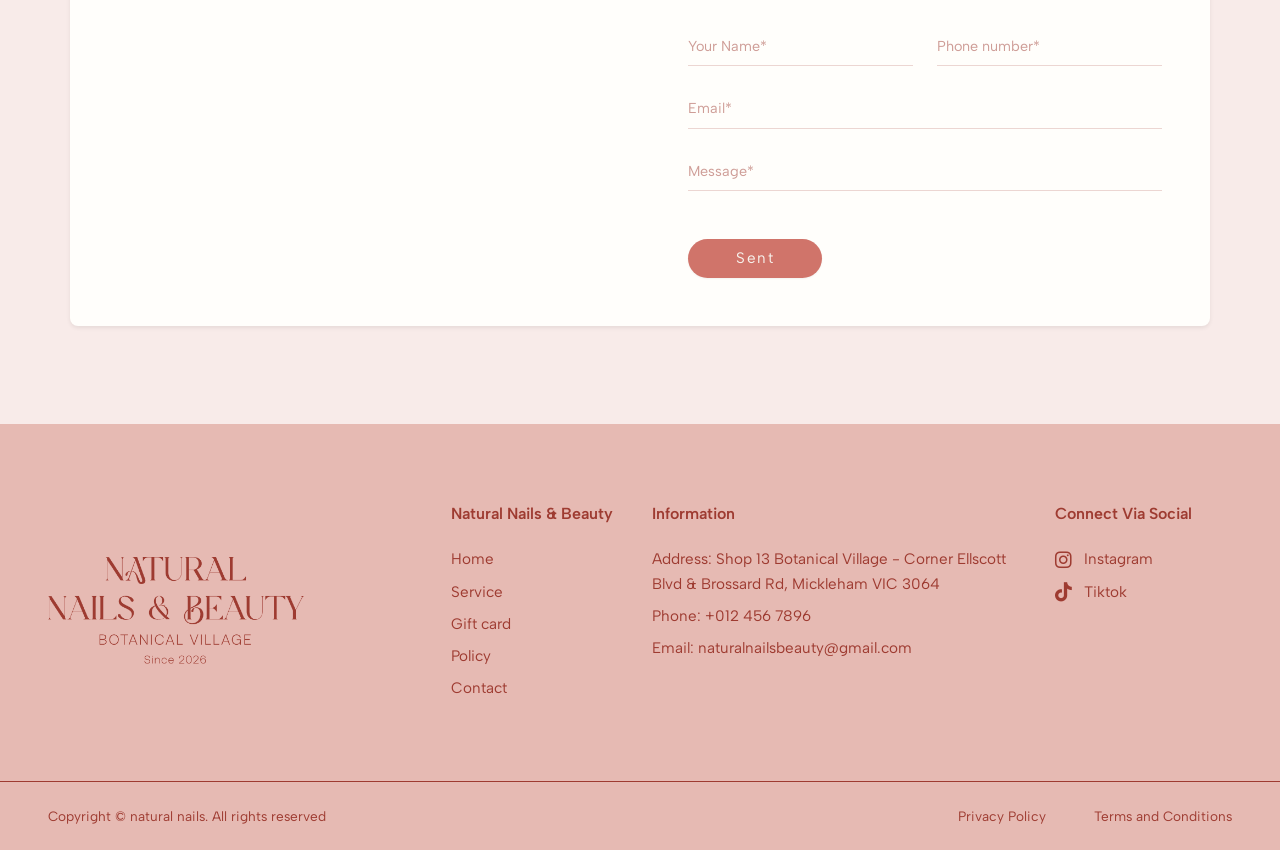
==== commit 9a3d7def: "done" ====
--- a/contact.html
+++ b/contact.html
@@ -55,10 +55,10 @@
 
     <section class="contact-info-section py-5">
         <div class="container contact-container py-4 py-md-5">
-            <div class="row gx-lg-5 align-items-center">
-                
-                <div class="col-12 col-md-6 mb-5 mb-md-0 contact-details-col">
-                    
+
+            <div class="row gx-lg-5">
+
+                <div class="col-12 col-md-6 mb-4 mb-md-0 contact-details-col">
                     <div class="mb-5">
                         <h2 class="contact-heading text-uppercase mb-4">OPENING HOURS</h2>
                         <div class="d-flex flex-column gap-2 hours-list">
@@ -84,7 +84,7 @@
 
                     <div>
                         <h2 class="contact-heading text-uppercase mb-4">VISIT US</h2>
-                        <ul class="visit-list list-unstyled d-flex flex-column gap-3 mb-5">
+                        <ul class="visit-list list-unstyled d-flex flex-column gap-3 mb-0">
                             <li class="d-flex align-items-start">
                                 <i class="fa-solid fa-phone contact-icon mt-1"></i>
                                 <span>0423 653 372</span>
@@ -99,30 +99,30 @@
                             </li>
                             <li class="d-flex align-items-start">
                                 <i class="fa-solid fa-parking contact-icon mt-1"></i>
-                                <span>Point Parking - Derby Street Carpark<br>approximately a 3-minute walk to the shop</span>
+                                <span>Point Parking - Derby Street Carpark<br>approximately a 3-minute walk to the
+                                    shop</span>
                             </li>
                         </ul>
-                        
-                        <button class="btn-custom px-5 py-2">Book now</button>
-                    </div>
-
+                    </div>
                 </div>
 
                 <div class="col-12 col-md-6">
                     <div class="map-wrapper shadow-sm">
-                        <iframe 
-                            src="https://www.google.com/maps/embed?pb=!1m18!1m12!1m3!1d3309.843058474272!2d151.1311025757235!3d-33.95484807319409!2m3!1f0!2f0!3f0!3m2!1i1024!2i768!4f13.1!3m3!1m2!1s0x6b12b9d2ab890e71%3A0x6d9f8c88716b17c1!2s114%20Railway%20Pde%2C%20Kogarah%20NSW%202217%2C%20Australia!5e0!3m2!1sen!2s!4v1714445678901!5m2!1sen!2s" 
-                            width="100%" 
-                            height="100%" 
-                            style="border:0;" 
-                            allowfullscreen="" 
-                            loading="lazy" 
+                        <iframe
+                            src="https://www.google.com/maps/embed?pb=!1m18!1m12!1m3!1d3309.843058474272!2d151.1311025757235!3d-33.95484807319409!2m3!1f0!2f0!3f0!3m2!1i1024!2i768!4f13.1!3m3!1m2!1s0x6b12b9d2ab890e71%3A0x6d9f8c88716b17c1!2s114%20Railway%20Pde%2C%20Kogarah%20NSW%202217%2C%20Australia!5e0!3m2!1sen!2s!4v1714445678901!5m2!1sen!2s"
+                            width="100%" height="100%" style="border:0;" allowfullscreen="" loading="lazy"
                             referrerpolicy="no-referrer-when-downgrade">
                         </iframe>
                     </div>
                 </div>
-
-            </div>
+            </div>
+
+            <div class="row gx-lg-5 mt-4 mt-md-5">
+                <div class="col-12 col-md-6 contact-details-col">
+                    <button class="btn-custom px-5 py-2">Book now</button>
+                </div>
+            </div>
+
         </div>
     </section>
 
@@ -131,31 +131,35 @@
             <div class="row g-0">
                 <div class="col-12 col-md-6">
                     <div class="contact-img-box">
-                        <img src="assets/images/contact.png" alt="Gel Bottle Products" class="img-fluid w-100 h-100 object-fit-cover">
-                    </div>
-                </div>
-                
+                        <img src="assets/images/contact.png" alt="Gel Bottle Products"
+                            class="img-fluid w-100 h-100 object-fit-cover">
+                    </div>
+                </div>
+
                 <div class="col-12 col-md-6 d-flex align-items-center">
                     <div class="contact-form-box p-4 p-md-5 p-lg-5">
                         <h2 class="contact-title text-uppercase mb-3">CONTACT US</h2>
                         <p class="contact-subtitle mb-4">
-                            Have any question? Feel free to use the contact form below to get in touch with us. We will answer you as soon as possible.
+                            Have any question? Feel free to use the contact form below to get in touch with us. We will
+                            answer you as soon as possible.
                         </p>
-                        
+
                         <form action="#" method="POST">
                             <div class="row mb-4">
                                 <div class="col-12 col-md-6 mb-4 mb-md-0">
-                                    <input type="text" class="form-control custom-input" placeholder="Your Name*" required>
+                                    <input type="text" class="form-control custom-input" placeholder="Your Name*"
+                                        required>
                                 </div>
                                 <div class="col-12 col-md-6">
-                                    <input type="tel" class="form-control custom-input" placeholder="Phone number*" required>
+                                    <input type="tel" class="form-control custom-input" placeholder="Phone number*"
+                                        required>
                                 </div>
                             </div>
-                            
+
                             <div class="mb-4">
                                 <input type="email" class="form-control custom-input" placeholder="Email*" required>
                             </div>
-                            
+
                             <div class="mb-5">
                                 <input type="text" class="form-control custom-input" placeholder="Message*" required>
                             </div>
@@ -208,7 +212,8 @@
                 </div>
             </div>
         </div>
-        <div class="footer-bottom d-flex flex-column flex-md-row justify-content-between align-items-center text-center text-md-start px-4 px-md-5">
+        <div
+            class="footer-bottom d-flex flex-column flex-md-row justify-content-between align-items-center text-center text-md-start px-4 px-md-5">
             <p class="mb-3 mb-md-0">Copyright © natural nails. All rights reserved</p>
             <div class="footer-bottom-links d-flex flex-column flex-md-row gap-3 gap-md-5">
                 <a href="#">Privacy Policy</a>
--- a/assets/css/style.css
+++ b/assets/css/style.css
@@ -138,6 +138,12 @@
     text-shadow: 1px 1px 5px rgba(0, 0, 0, 0.3);
 }
 
+@media screen and (min-width: 2000px) {
+    .hero-title {
+        font-size: clamp(4rem, 3vw, 6rem); 
+    }
+}
+
 .service-section {
     background-color: #F7ECE8;
     padding-bottom: 2rem;
@@ -250,7 +256,7 @@
 
 .price-list-link:hover .link-arrow {
     opacity: 1;
-    max-width: 20px;
+    max-width: 30px;
     transform: translateX(6px);
 }
 
@@ -447,7 +453,6 @@
 
 .transport-img {
     width: 100%;
-    max-width: 320px;
     border-radius: 12px;
     object-fit: cover;
 }
--- a/assets/css/policy.css
+++ b/assets/css/policy.css
@@ -12,7 +12,7 @@
 }
 
 .policy-container {
-    max-width: 1000px;
+    padding: 0 200px;
 }
 
 .policy-title {
@@ -92,7 +92,7 @@
     list-style: none; 
     padding: 0;
     margin: 0 auto;
-    max-width: 1000px;
+    /* max-width: 1000px; */
     font-family: 'Albert Sans', sans-serif;
     font-size: 0.95rem;
     color: #555;
--- a/assets/css/contact.css
+++ b/assets/css/contact.css
@@ -12,7 +12,7 @@
 }
 
 .contact-container {
-    max-width: 1000px;
+    padding: 0 100px;
 }
 
 .contact-heading {
@@ -32,7 +32,7 @@
     font-size: 0.95rem;
     color: #262626;
     font-weight: 400;
-    max-width: 350px;
+    /* max-width: 350px; */
 }
 
 .hours-note {
@@ -59,7 +59,7 @@
 
 .map-wrapper {
     width: 100%;
-    aspect-ratio: 1 / 1; 
+    height: 100%; 
     border-radius: 8px;
     overflow: hidden;
     background-color: #eee; 
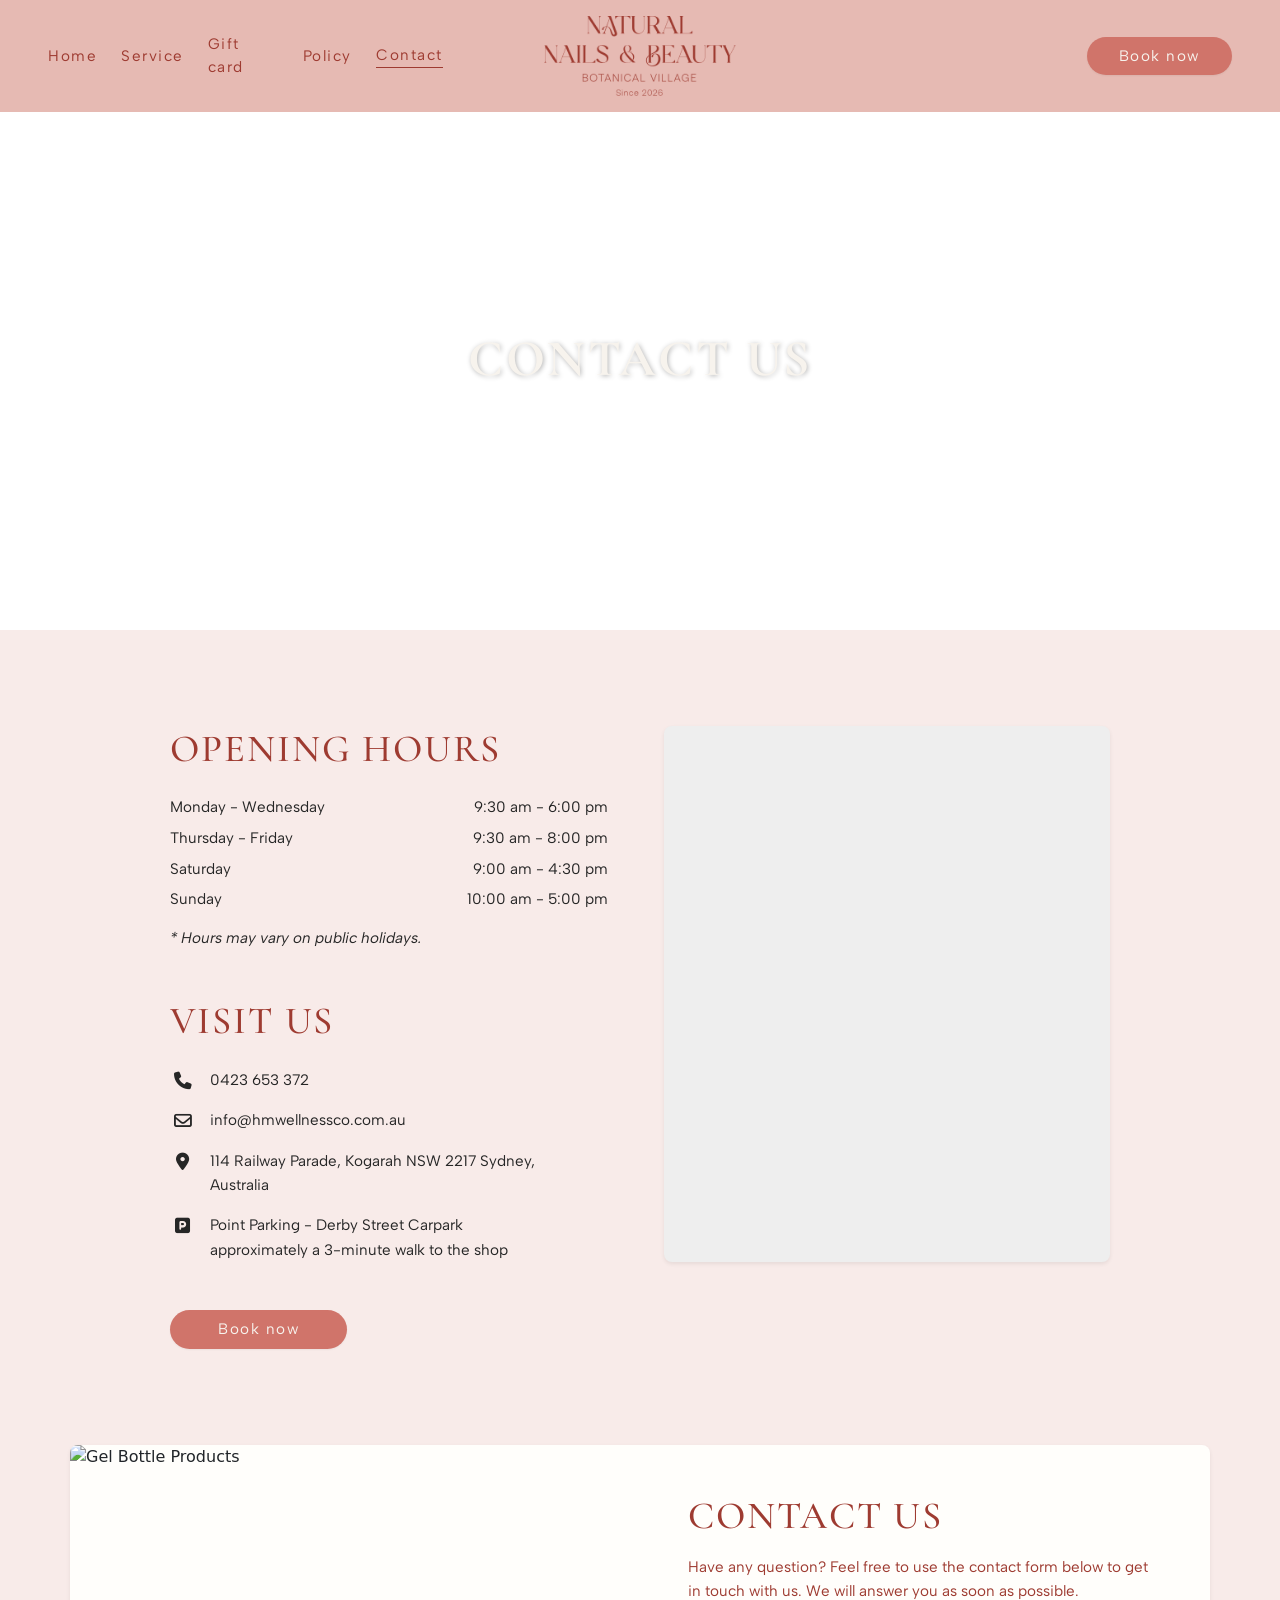
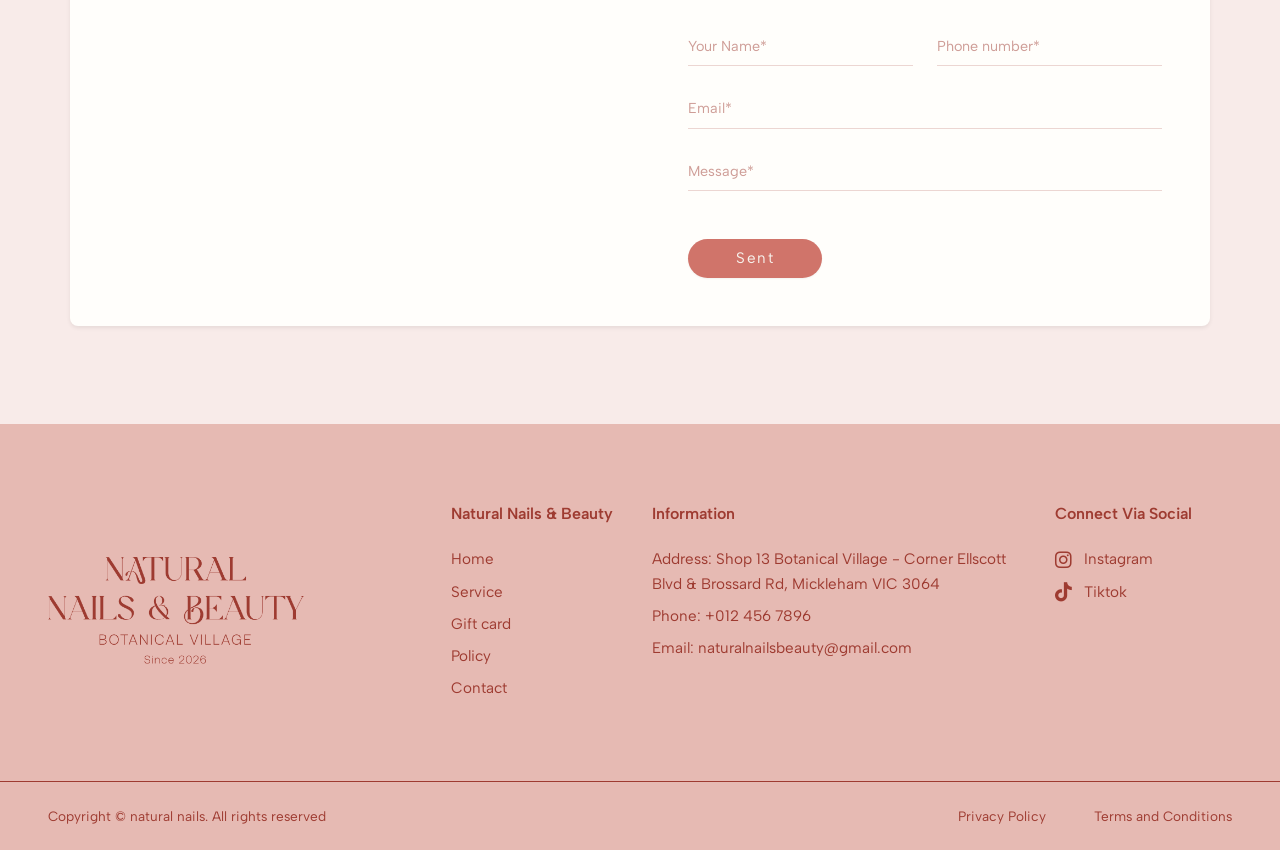
==== commit 5233003c: "update" ====
--- a/contact.html
+++ b/contact.html
@@ -28,7 +28,7 @@
 
         <div class="logo-wrapper d-flex justify-content-center w-33">
             <a href="index.html">
-                <img src="assets/images/logo.png" alt="Natural Nails & Beauty Logo" class="logo-img">
+                <img src="assets/images/footer-logo.png" alt="Natural Nails & Beauty Logo" class="logo-img">
             </a>
         </div>
 
--- a/assets/css/style.css
+++ b/assets/css/style.css
@@ -101,7 +101,7 @@
 }
 
 .logo-img {
-    max-height: clamp(45px, 5vh, 70px);
+    max-height: clamp(80px, 7vh, 100px);
     width: auto;
     object-fit: contain;
 }
@@ -153,8 +153,20 @@
     background-color: var(--bg-light);
     padding: 30px 0;
     border-bottom: 1px solid rgba(158, 59, 49, 0.1);
-    overflow: hidden;
+    overflow-x: auto;
+    overflow-y: hidden;
     width: 100%;
+    -ms-overflow-style: none;  
+    scrollbar-width: none;  
+    cursor: grab;
+}
+
+.service-ticker::-webkit-scrollbar {
+    display: none;
+}
+
+.service-ticker:active {
+    cursor: grabbing;
 }
 
 .ticker-content {
@@ -165,8 +177,10 @@
 .ticker-list {
     display: flex;
     gap: 80px; 
-    padding-right: 80px; 
+    padding: 0 40px; 
     flex-shrink: 0; 
+    user-select: none;
+    -webkit-user-select: none;
 }
 
 .ticker-list span {
